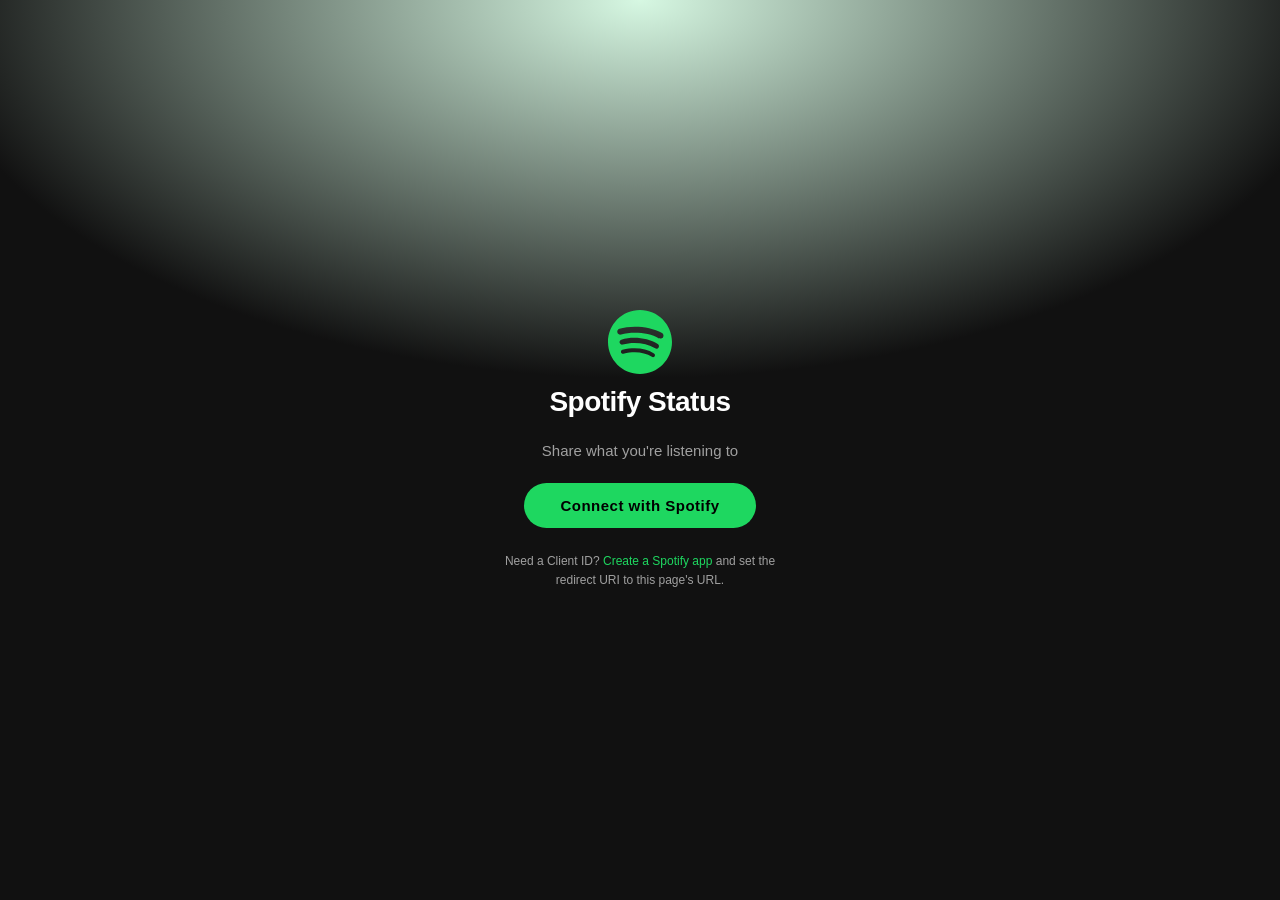
==== index.html @ 7e16a0a0 "Add files via upload" ====
<!DOCTYPE html>
<html lang="en">
<head>
  <meta charset="UTF-8" />
  <meta name="viewport" content="width=device-width, initial-scale=1.0" />
  <title>Spotify Status</title>
  <link rel="stylesheet" href="style.css" />
</head>
<body>
  <div id="app">
    <div id="auth-screen" class="screen">
      <div class="logo">
        <svg xmlns="http://www.w3.org/2000/svg" viewBox="0 0 168 168" width="64" height="64">
          <path fill="#1ED760" d="M84 0C37.6 0 0 37.6 0 84s37.6 84 84 84 84-37.6 84-84S130.4 0 84 0zm38.6 121.2c-1.5 2.5-4.8 3.3-7.3 1.8-20-12.2-45.1-15-74.8-8.2-2.9.7-5.7-1.1-6.4-3.9-.7-2.9 1.1-5.7 3.9-6.4 32.4-7.4 60.2-4.2 82.7 9.5 2.5 1.5 3.3 4.7 1.9 7.2zm10.3-22.9c-1.9 3.1-6 4.1-9.1 2.2-22.9-14.1-57.8-18.1-84.9-9.9-3.5 1.1-7.2-.9-8.3-4.4-1.1-3.5.9-7.2 4.4-8.3 30.9-9.4 69.4-4.8 95.7 11.3 3.1 1.9 4.1 6 2.2 9.1zm.9-23.8c-27.5-16.3-72.9-17.8-99.2-9.9-4.2 1.3-8.7-1.1-10-5.3-1.3-4.2 1.1-8.7 5.3-10 30.1-9.1 80.2-7.4 111.9 11.4 3.8 2.3 5.1 7.2 2.8 11-.7 1.2-2.4 3.2-5.3 3.2-1.8 0-3.7-.5-5.5-1.4z"/>
        </svg>
        <h1>Spotify Status</h1>
      </div>
      <p class="subtitle">Share what you're listening to</p>
      <button id="connect-btn" onclick="startAuth()">Connect with Spotify</button>
      <p class="setup-hint">
        Need a Client ID? <a href="https://developer.spotify.com/dashboard" target="_blank">Create a Spotify app</a>
        and set the redirect URI to this page's URL.
      </p>
    </div>

    <div id="player-screen" class="screen hidden">
      <div class="now-playing-label">Now Playing</div>
      <div id="track-card" class="track-card">
        <div id="not-playing" class="not-playing hidden">
          <div class="not-playing-icon">
            <svg xmlns="http://www.w3.org/2000/svg" width="48" height="48" viewBox="0 0 24 24" fill="none" stroke="currentColor" stroke-width="1.5">
              <path d="M9 18V5l12-2v13"/>
              <circle cx="6" cy="18" r="3"/>
              <circle cx="18" cy="16" r="3"/>
            </svg>
          </div>
          <p>Nothing playing right now</p>
        </div>
        <div id="playing" class="hidden">
          <div class="album-art-wrapper">
            <img id="album-art" src="" alt="Album Art" />
            <div id="playing-indicator" class="playing-indicator">
              <span></span><span></span><span></span>
            </div>
          </div>
          <div class="track-info">
            <div id="track-name" class="track-name"></div>
            <div id="artist-name" class="artist-name"></div>
            <div id="album-name" class="album-name"></div>
            <div class="progress-container">
              <span id="progress-time" class="time">0:00</span>
              <div class="progress-bar-bg">
                <div id="progress-bar" class="progress-bar"></div>
              </div>
              <span id="duration-time" class="time">0:00</span>
            </div>
          </div>
        </div>
      </div>
      <button id="disconnect-btn" onclick="disconnect()">Disconnect</button>
    </div>

    <div id="error-screen" class="screen hidden">
      <p id="error-message" class="error-message"></p>
      <button onclick="showAuthScreen()">Try Again</button>
    </div>
  </div>

  <script src="config.js"></script>
  <script src="app.js"></script>
</body>
</html>
---- style.css ----
:root {
  --accent: 30, 215, 96;
  --bg: #111;
  --surface: #1a1a1a;
  --surface2: #242424;
  --text: #fff;
  --text-muted: #a0a0a0;
  --radius: 16px;
}

* {
  box-sizing: border-box;
  margin: 0;
  padding: 0;
}

body {
  background: var(--bg);
  color: var(--text);
  font-family: -apple-system, BlinkMacSystemFont, "Segoe UI", sans-serif;
  min-height: 100dvh;
  display: flex;
  align-items: center;
  justify-content: center;
  transition: background 1s ease;
  background: radial-gradient(
    ellipse 80% 60% at 50% 0%,
    rgba(var(--accent), 0.18) 0%,
    #111 70%
  );
}

/* ── Screens ── */
#app {
  width: 100%;
  max-width: 440px;
  padding: 24px;
}

.screen {
  display: flex;
  flex-direction: column;
  align-items: center;
  gap: 24px;
  text-align: center;
}

.hidden { display: none !important; }

/* ── Auth screen ── */
.logo {
  display: flex;
  flex-direction: column;
  align-items: center;
  gap: 12px;
}

.logo h1 {
  font-size: 28px;
  font-weight: 700;
  letter-spacing: -0.5px;
}

.subtitle {
  color: var(--text-muted);
  font-size: 15px;
}

.setup-hint {
  font-size: 12px;
  color: var(--text-muted);
  max-width: 300px;
  line-height: 1.6;
}

.setup-hint a {
  color: rgba(var(--accent), 1);
  text-decoration: none;
}

/* ── Buttons ── */
button {
  background: rgb(var(--accent));
  color: #000;
  border: none;
  border-radius: 500px;
  padding: 14px 36px;
  font-size: 15px;
  font-weight: 700;
  cursor: pointer;
  letter-spacing: 0.5px;
  transition: transform 80ms, filter 120ms;
}

button:hover { filter: brightness(1.08); }
button:active { transform: scale(0.97); }

#disconnect-btn {
  background: transparent;
  color: var(--text-muted);
  border: 1px solid #333;
  padding: 8px 20px;
  font-size: 13px;
  font-weight: 500;
}

#disconnect-btn:hover {
  color: var(--text);
  border-color: #555;
  filter: none;
}

/* ── Player screen ── */
.now-playing-label {
  font-size: 11px;
  font-weight: 700;
  letter-spacing: 2px;
  text-transform: uppercase;
  color: rgb(var(--accent));
}

.track-card {
  background: var(--surface);
  border-radius: var(--radius);
  padding: 28px;
  width: 100%;
  min-height: 180px;
  display: flex;
  align-items: center;
  justify-content: center;
  box-shadow: 0 8px 40px rgba(0, 0, 0, 0.5);
}

/* ── Not playing ── */
.not-playing {
  display: flex;
  flex-direction: column;
  align-items: center;
  gap: 12px;
  color: var(--text-muted);
  font-size: 14px;
}

.not-playing-icon {
  opacity: 0.4;
}

/* ── Playing ── */
#playing {
  display: flex;
  flex-direction: column;
  align-items: center;
  gap: 20px;
  width: 100%;
}

.album-art-wrapper {
  position: relative;
  width: 180px;
  height: 180px;
  flex-shrink: 0;
}

#album-art {
  width: 100%;
  height: 100%;
  object-fit: cover;
  border-radius: 8px;
  box-shadow: 0 8px 30px rgba(0, 0, 0, 0.5);
}

/* ── Playing bars indicator ── */
.playing-indicator {
  position: absolute;
  bottom: 8px;
  right: 8px;
  display: flex;
  align-items: flex-end;
  gap: 2px;
  background: rgba(0, 0, 0, 0.6);
  padding: 4px 6px;
  border-radius: 6px;
  height: 22px;
}

.playing-indicator span {
  display: block;
  width: 3px;
  background: rgb(var(--accent));
  border-radius: 2px;
  animation: bar 1.1s ease-in-out infinite;
}

.playing-indicator span:nth-child(2) { animation-delay: 0.22s; }
.playing-indicator span:nth-child(3) { animation-delay: 0.44s; }

@keyframes bar {
  0%, 100% { height: 4px; }
  50% { height: 14px; }
}

/* ── Track info ── */
.track-info {
  width: 100%;
  display: flex;
  flex-direction: column;
  gap: 4px;
}

.track-name {
  font-size: 17px;
  font-weight: 700;
  white-space: nowrap;
  overflow: hidden;
  text-overflow: ellipsis;
}

.artist-name {
  font-size: 14px;
  color: var(--text-muted);
  white-space: nowrap;
  overflow: hidden;
  text-overflow: ellipsis;
}

.album-name {
  font-size: 12px;
  color: #666;
  white-space: nowrap;
  overflow: hidden;
  text-overflow: ellipsis;
}

/* ── Progress ── */
.progress-container {
  display: flex;
  align-items: center;
  gap: 8px;
  margin-top: 12px;
}

.time {
  font-size: 11px;
  color: var(--text-muted);
  min-width: 32px;
  font-variant-numeric: tabular-nums;
}

.time:last-child { text-align: right; }

.progress-bar-bg {
  flex: 1;
  height: 4px;
  background: var(--surface2);
  border-radius: 2px;
  overflow: hidden;
}

.progress-bar {
  height: 100%;
  background: rgb(var(--accent));
  border-radius: 2px;
  transition: width 1s linear;
  width: 0%;
}

/* ── Error ── */
.error-message {
  color: #ff6b6b;
  font-size: 14px;
  max-width: 300px;
  line-height: 1.6;
}

/* ── Responsive ── */
@media (min-width: 480px) {
  #playing {
    flex-direction: row;
    gap: 24px;
    align-items: flex-start;
  }

  .album-art-wrapper {
    width: 140px;
    height: 140px;
  }

  .track-info {
    padding-top: 4px;
    text-align: left;
  }
}
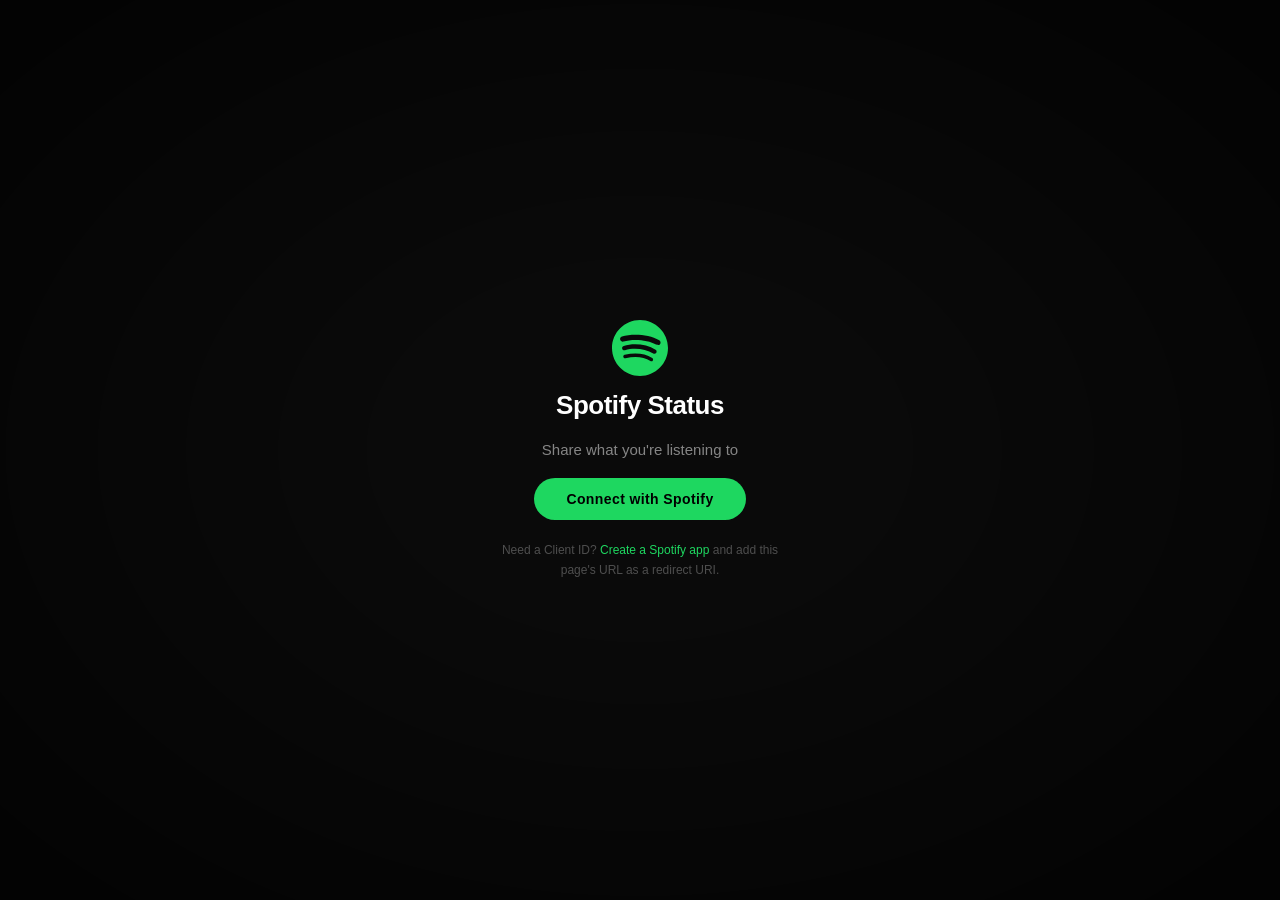
==== commit a99c3303: "new design" ====
--- a/index.html
+++ b/index.html
@@ -7,63 +7,93 @@
   <link rel="stylesheet" href="style.css" />
 </head>
 <body>
+
+  <!-- Blurred album art background -->
+  <div id="bg-a" class="bg-layer"></div>
+  <div id="bg-b" class="bg-layer"></div>
+  <div class="bg-vignette"></div>
+
+  <!-- Live lyrics background -->
+  <div id="lyrics-bg" class="lyrics-bg">
+    <div id="lyrics-lines"></div>
+  </div>
+
   <div id="app">
+
+    <!-- Auth -->
     <div id="auth-screen" class="screen">
       <div class="logo">
-        <svg xmlns="http://www.w3.org/2000/svg" viewBox="0 0 168 168" width="64" height="64">
+        <svg xmlns="http://www.w3.org/2000/svg" viewBox="0 0 168 168" width="56" height="56">
           <path fill="#1ED760" d="M84 0C37.6 0 0 37.6 0 84s37.6 84 84 84 84-37.6 84-84S130.4 0 84 0zm38.6 121.2c-1.5 2.5-4.8 3.3-7.3 1.8-20-12.2-45.1-15-74.8-8.2-2.9.7-5.7-1.1-6.4-3.9-.7-2.9 1.1-5.7 3.9-6.4 32.4-7.4 60.2-4.2 82.7 9.5 2.5 1.5 3.3 4.7 1.9 7.2zm10.3-22.9c-1.9 3.1-6 4.1-9.1 2.2-22.9-14.1-57.8-18.1-84.9-9.9-3.5 1.1-7.2-.9-8.3-4.4-1.1-3.5.9-7.2 4.4-8.3 30.9-9.4 69.4-4.8 95.7 11.3 3.1 1.9 4.1 6 2.2 9.1zm.9-23.8c-27.5-16.3-72.9-17.8-99.2-9.9-4.2 1.3-8.7-1.1-10-5.3-1.3-4.2 1.1-8.7 5.3-10 30.1-9.1 80.2-7.4 111.9 11.4 3.8 2.3 5.1 7.2 2.8 11-.7 1.2-2.4 3.2-5.3 3.2-1.8 0-3.7-.5-5.5-1.4z"/>
         </svg>
         <h1>Spotify Status</h1>
       </div>
       <p class="subtitle">Share what you're listening to</p>
-      <button id="connect-btn" onclick="startAuth()">Connect with Spotify</button>
+      <button onclick="startAuth()">Connect with Spotify</button>
       <p class="setup-hint">
-        Need a Client ID? <a href="https://developer.spotify.com/dashboard" target="_blank">Create a Spotify app</a>
-        and set the redirect URI to this page's URL.
+        Need a Client ID? <a href="https://developer.spotify.com/dashboard" target="_blank" rel="noopener">Create a Spotify app</a>
+        and add this page's URL as a redirect URI.
       </p>
     </div>
 
+    <!-- Player -->
     <div id="player-screen" class="screen hidden">
-      <div class="now-playing-label">Now Playing</div>
-      <div id="track-card" class="track-card">
+
+      <div class="player-card">
+
         <div id="not-playing" class="not-playing hidden">
-          <div class="not-playing-icon">
-            <svg xmlns="http://www.w3.org/2000/svg" width="48" height="48" viewBox="0 0 24 24" fill="none" stroke="currentColor" stroke-width="1.5">
-              <path d="M9 18V5l12-2v13"/>
-              <circle cx="6" cy="18" r="3"/>
-              <circle cx="18" cy="16" r="3"/>
-            </svg>
-          </div>
+          <svg xmlns="http://www.w3.org/2000/svg" width="40" height="40" viewBox="0 0 24 24" fill="none" stroke="currentColor" stroke-width="1.5">
+            <path d="M9 18V5l12-2v13"/>
+            <circle cx="6" cy="18" r="3"/>
+            <circle cx="18" cy="16" r="3"/>
+          </svg>
           <p>Nothing playing right now</p>
         </div>
+
         <div id="playing" class="hidden">
-          <div class="album-art-wrapper">
-            <img id="album-art" src="" alt="Album Art" />
-            <div id="playing-indicator" class="playing-indicator">
-              <span></span><span></span><span></span>
+
+          <a id="spotify-link" class="disc-link" href="#" target="_blank" rel="noopener" aria-label="Open in Spotify">
+            <div id="disc" class="disc">
+              <img id="album-art" src="" alt="Album art" />
+              <div class="disc-hole"></div>
+            </div>
+          </a>
+
+          <div class="track-info">
+            <div class="now-playing-pill">
+              <span id="bars" class="bars hidden"><i></i><i></i><i></i><i></i></span>
+              Now Playing
+            </div>
+
+            <div class="marquee-wrap" id="track-wrap">
+              <div id="track-name" class="track-name"></div>
+            </div>
+            <div class="marquee-wrap" id="artist-wrap">
+              <div id="artist-name" class="artist-name"></div>
+            </div>
+            <div id="album-name" class="album-name"></div>
+
+            <div class="progress-row">
+              <span id="progress-time" class="time">0:00</span>
+              <div class="progress-bg">
+                <div id="progress-fill" class="progress-fill"></div>
+              </div>
+              <span id="duration-time" class="time right">0:00</span>
             </div>
           </div>
-          <div class="track-info">
-            <div id="track-name" class="track-name"></div>
-            <div id="artist-name" class="artist-name"></div>
-            <div id="album-name" class="album-name"></div>
-            <div class="progress-container">
-              <span id="progress-time" class="time">0:00</span>
-              <div class="progress-bar-bg">
-                <div id="progress-bar" class="progress-bar"></div>
-              </div>
-              <span id="duration-time" class="time">0:00</span>
-            </div>
-          </div>
+
         </div>
       </div>
+
       <button id="disconnect-btn" onclick="disconnect()">Disconnect</button>
     </div>
 
+    <!-- Error -->
     <div id="error-screen" class="screen hidden">
-      <p id="error-message" class="error-message"></p>
+      <p id="error-message" class="error-msg"></p>
       <button onclick="showAuthScreen()">Try Again</button>
     </div>
+
   </div>
 
   <script src="config.js"></script>
--- a/style.css
+++ b/style.css
@@ -1,292 +1,416 @@
+/* ── Reset & tokens ─────────────────────────────────────────── */
+*, *::before, *::after { box-sizing: border-box; margin: 0; padding: 0; }
+
 :root {
-  --accent: 30, 215, 96;
-  --bg: #111;
-  --surface: #1a1a1a;
-  --surface2: #242424;
+  --green: 30, 215, 96;
+  --radius: 24px;
+  --card-bg: rgba(15, 15, 15, 0.55);
+  --card-border: rgba(255, 255, 255, 0.08);
   --text: #fff;
-  --text-muted: #a0a0a0;
-  --radius: 16px;
-}
-
-* {
-  box-sizing: border-box;
-  margin: 0;
-  padding: 0;
-}
-
+  --muted: rgba(255,255,255,0.5);
+  --dim: rgba(255,255,255,0.28);
+}
+
+/* ── Background ─────────────────────────────────────────────── */
 body {
-  background: var(--bg);
+  min-height: 100dvh;
+  background: #0a0a0a;
   color: var(--text);
   font-family: -apple-system, BlinkMacSystemFont, "Segoe UI", sans-serif;
-  min-height: 100dvh;
   display: flex;
   align-items: center;
   justify-content: center;
-  transition: background 1s ease;
-  background: radial-gradient(
-    ellipse 80% 60% at 50% 0%,
-    rgba(var(--accent), 0.18) 0%,
-    #111 70%
-  );
-}
-
-/* ── Screens ── */
+  overflow: hidden;
+}
+
+.bg-layer {
+  position: fixed;
+  inset: -60px;
+  background-size: cover;
+  background-position: center;
+  filter: blur(80px) brightness(0.35) saturate(2);
+  transition: opacity 1.2s ease;
+  z-index: 0;
+}
+
+#bg-b { opacity: 0; }
+
+.bg-vignette {
+  position: fixed;
+  inset: 0;
+  background: radial-gradient(ellipse at 50% 50%, transparent 30%, rgba(0,0,0,0.7) 100%);
+  z-index: 1;
+}
+
+/* ── Lyrics background ───────────────────────────────────────── */
+.lyrics-bg {
+  position: fixed;
+  inset: 0;
+  z-index: 2;
+  display: flex;
+  align-items: center;
+  justify-content: center;
+  pointer-events: none;
+  overflow: hidden;
+}
+
+#lyrics-lines {
+  width: 100%;
+  max-width: 700px;
+  padding: 0 32px;
+  display: flex;
+  flex-direction: column;
+  align-items: center;
+  gap: 18px;
+  text-align: center;
+}
+
+.lyric-line {
+  font-size: clamp(16px, 3.5vw, 26px);
+  font-weight: 700;
+  line-height: 1.3;
+  letter-spacing: -0.3px;
+  color: #fff;
+  opacity: 0.08;
+  transition: opacity 0.6s ease, transform 0.6s ease, font-size 0.3s ease;
+  will-change: opacity, transform;
+  white-space: normal;
+  word-break: break-word;
+}
+
+.lyric-line.prev-2  { opacity: 0.07; transform: translateY(-4px) scale(0.95); }
+.lyric-line.prev-1  { opacity: 0.15; transform: translateY(-2px) scale(0.97); }
+.lyric-line.current { opacity: 0.55; transform: scale(1.04); font-size: clamp(18px, 4vw, 30px); }
+.lyric-line.next-1  { opacity: 0.15; transform: translateY(2px)  scale(0.97); }
+.lyric-line.next-2  { opacity: 0.07; transform: translateY(4px)  scale(0.95); }
+
+/* ── App shell ───────────────────────────────────────────────── */
 #app {
-  width: 100%;
-  max-width: 440px;
-  padding: 24px;
+  position: relative;
+  z-index: 3;
+  width: 100%;
+  max-width: 420px;
+  padding: 20px;
 }
 
 .screen {
   display: flex;
   flex-direction: column;
   align-items: center;
-  gap: 24px;
+  gap: 20px;
   text-align: center;
 }
 
 .hidden { display: none !important; }
 
-/* ── Auth screen ── */
+/* ── Auth screen ─────────────────────────────────────────────── */
 .logo {
   display: flex;
   flex-direction: column;
   align-items: center;
-  gap: 12px;
+  gap: 14px;
 }
 
 .logo h1 {
-  font-size: 28px;
+  font-size: 26px;
   font-weight: 700;
   letter-spacing: -0.5px;
 }
 
 .subtitle {
-  color: var(--text-muted);
+  color: var(--muted);
   font-size: 15px;
 }
 
 .setup-hint {
   font-size: 12px;
-  color: var(--text-muted);
-  max-width: 300px;
-  line-height: 1.6;
+  color: var(--dim);
+  max-width: 280px;
+  line-height: 1.7;
 }
 
 .setup-hint a {
-  color: rgba(var(--accent), 1);
+  color: rgb(var(--green));
   text-decoration: none;
 }
 
-/* ── Buttons ── */
+/* ── Buttons ─────────────────────────────────────────────────── */
 button {
-  background: rgb(var(--accent));
+  background: rgb(var(--green));
   color: #000;
   border: none;
   border-radius: 500px;
-  padding: 14px 36px;
-  font-size: 15px;
+  padding: 13px 32px;
+  font-size: 14px;
   font-weight: 700;
   cursor: pointer;
-  letter-spacing: 0.5px;
-  transition: transform 80ms, filter 120ms;
-}
-
-button:hover { filter: brightness(1.08); }
-button:active { transform: scale(0.97); }
+  letter-spacing: 0.4px;
+  transition: transform 80ms ease, filter 100ms ease;
+}
+
+button:hover  { filter: brightness(1.1); }
+button:active { transform: scale(0.96); }
 
 #disconnect-btn {
   background: transparent;
-  color: var(--text-muted);
-  border: 1px solid #333;
-  padding: 8px 20px;
-  font-size: 13px;
+  color: var(--muted);
+  border: 1px solid rgba(255,255,255,0.15);
+  padding: 8px 22px;
+  font-size: 12px;
   font-weight: 500;
 }
 
-#disconnect-btn:hover {
-  color: var(--text);
-  border-color: #555;
-  filter: none;
-}
-
-/* ── Player screen ── */
-.now-playing-label {
-  font-size: 11px;
-  font-weight: 700;
-  letter-spacing: 2px;
-  text-transform: uppercase;
-  color: rgb(var(--accent));
-}
-
-.track-card {
-  background: var(--surface);
+#disconnect-btn:hover { color: var(--text); border-color: rgba(255,255,255,0.3); filter: none; }
+
+/* ── Player card ─────────────────────────────────────────────── */
+.player-card {
+  width: 100%;
+  background: var(--card-bg);
+  border: 1px solid var(--card-border);
   border-radius: var(--radius);
   padding: 28px;
-  width: 100%;
-  min-height: 180px;
+  backdrop-filter: blur(30px) saturate(1.4);
+  -webkit-backdrop-filter: blur(30px) saturate(1.4);
+  box-shadow: 0 20px 60px rgba(0,0,0,0.5), inset 0 1px 0 rgba(255,255,255,0.06);
+  min-height: 160px;
   display: flex;
   align-items: center;
   justify-content: center;
-  box-shadow: 0 8px 40px rgba(0, 0, 0, 0.5);
-}
-
-/* ── Not playing ── */
+}
+
+/* ── Not playing ─────────────────────────────────────────────── */
 .not-playing {
   display: flex;
   flex-direction: column;
   align-items: center;
   gap: 12px;
-  color: var(--text-muted);
+  color: var(--dim);
   font-size: 14px;
 }
 
-.not-playing-icon {
-  opacity: 0.4;
-}
-
-/* ── Playing ── */
+/* ── Playing layout ──────────────────────────────────────────── */
 #playing {
   display: flex;
   flex-direction: column;
   align-items: center;
-  gap: 20px;
-  width: 100%;
-}
-
-.album-art-wrapper {
+  gap: 22px;
+  width: 100%;
+}
+
+/* ── Disc ────────────────────────────────────────────────────── */
+.disc-link { display: block; text-decoration: none; }
+
+.disc {
   position: relative;
-  width: 180px;
-  height: 180px;
-  flex-shrink: 0;
+  width: 160px;
+  height: 160px;
+  border-radius: 50%;
+  overflow: hidden;
+  box-shadow:
+    0 0 0 6px rgba(255,255,255,0.06),
+    0 0 0 12px rgba(255,255,255,0.03),
+    0 16px 40px rgba(0,0,0,0.6);
+  animation: none;
+  transition: box-shadow 0.4s ease;
+}
+
+.disc.spinning {
+  animation: spin 8s linear infinite;
+}
+
+.disc.paused {
+  animation: spin 8s linear infinite;
+  animation-play-state: paused;
+}
+
+@keyframes spin {
+  to { transform: rotate(360deg); }
 }
 
 #album-art {
   width: 100%;
   height: 100%;
   object-fit: cover;
-  border-radius: 8px;
-  box-shadow: 0 8px 30px rgba(0, 0, 0, 0.5);
-}
-
-/* ── Playing bars indicator ── */
-.playing-indicator {
+  border-radius: 50%;
+  display: block;
+}
+
+.disc-hole {
   position: absolute;
-  bottom: 8px;
-  right: 8px;
-  display: flex;
+  top: 50%;
+  left: 50%;
+  translate: -50% -50%;
+  width: 20px;
+  height: 20px;
+  border-radius: 50%;
+  background: #111;
+  box-shadow: 0 0 0 3px rgba(255,255,255,0.08);
+  pointer-events: none;
+}
+
+.disc-link:hover .disc {
+  box-shadow:
+    0 0 0 6px rgba(var(--green), 0.2),
+    0 0 0 12px rgba(var(--green), 0.06),
+    0 16px 40px rgba(0,0,0,0.6);
+}
+
+/* ── Track info ──────────────────────────────────────────────── */
+.track-info {
+  width: 100%;
+  display: flex;
+  flex-direction: column;
+  gap: 4px;
+  text-align: center;
+}
+
+/* Now playing pill */
+.now-playing-pill {
+  display: inline-flex;
+  align-items: center;
+  gap: 6px;
+  font-size: 10px;
+  font-weight: 700;
+  letter-spacing: 1.8px;
+  text-transform: uppercase;
+  color: rgb(var(--green));
+  margin-bottom: 6px;
+  align-self: center;
+}
+
+/* Animated bars */
+.bars {
+  display: inline-flex;
   align-items: flex-end;
   gap: 2px;
-  background: rgba(0, 0, 0, 0.6);
-  padding: 4px 6px;
-  border-radius: 6px;
-  height: 22px;
-}
-
-.playing-indicator span {
+  height: 10px;
+}
+
+.bars i {
   display: block;
-  width: 3px;
-  background: rgb(var(--accent));
-  border-radius: 2px;
-  animation: bar 1.1s ease-in-out infinite;
-}
-
-.playing-indicator span:nth-child(2) { animation-delay: 0.22s; }
-.playing-indicator span:nth-child(3) { animation-delay: 0.44s; }
+  width: 2px;
+  background: rgb(var(--green));
+  border-radius: 1px;
+  animation: bar 1s ease-in-out infinite;
+}
+
+.bars i:nth-child(2) { animation-delay: .2s; }
+.bars i:nth-child(3) { animation-delay: .4s; }
+.bars i:nth-child(4) { animation-delay: .6s; }
 
 @keyframes bar {
-  0%, 100% { height: 4px; }
-  50% { height: 14px; }
-}
-
-/* ── Track info ── */
-.track-info {
-  width: 100%;
-  display: flex;
-  flex-direction: column;
-  gap: 4px;
+  0%, 100% { height: 3px; }
+  50%       { height: 10px; }
+}
+
+/* Marquee for long text */
+.marquee-wrap {
+  overflow: hidden;
+  position: relative;
+  width: 100%;
+}
+
+/* mask fade at edges when scrolling */
+.marquee-wrap.scrolling {
+  -webkit-mask-image: linear-gradient(to right, transparent 0%, black 8%, black 92%, transparent 100%);
+  mask-image: linear-gradient(to right, transparent 0%, black 8%, black 92%, transparent 100%);
+}
+
+.marquee-wrap.scrolling > div {
+  display: inline-block;
+  white-space: nowrap;
+  animation: marquee 12s linear infinite;
+  padding-right: 60px;
+}
+
+@keyframes marquee {
+  0%   { transform: translateX(0); }
+  100% { transform: translateX(-50%); }
 }
 
 .track-name {
-  font-size: 17px;
+  font-size: 18px;
   font-weight: 700;
   white-space: nowrap;
   overflow: hidden;
   text-overflow: ellipsis;
+  line-height: 1.3;
 }
 
 .artist-name {
   font-size: 14px;
-  color: var(--text-muted);
+  color: var(--muted);
   white-space: nowrap;
   overflow: hidden;
   text-overflow: ellipsis;
 }
 
 .album-name {
-  font-size: 12px;
-  color: #666;
+  font-size: 11px;
+  color: var(--dim);
   white-space: nowrap;
   overflow: hidden;
   text-overflow: ellipsis;
-}
-
-/* ── Progress ── */
-.progress-container {
+  margin-top: 2px;
+}
+
+/* ── Progress ─────────────────────────────────────────────────── */
+.progress-row {
   display: flex;
   align-items: center;
   gap: 8px;
-  margin-top: 12px;
+  margin-top: 14px;
 }
 
 .time {
-  font-size: 11px;
-  color: var(--text-muted);
-  min-width: 32px;
+  font-size: 10px;
+  color: var(--dim);
+  min-width: 30px;
   font-variant-numeric: tabular-nums;
 }
 
-.time:last-child { text-align: right; }
-
-.progress-bar-bg {
+.time.right { text-align: right; }
+
+.progress-bg {
   flex: 1;
-  height: 4px;
-  background: var(--surface2);
+  height: 3px;
+  background: rgba(255,255,255,0.1);
   border-radius: 2px;
   overflow: hidden;
 }
 
-.progress-bar {
+.progress-fill {
   height: 100%;
-  background: rgb(var(--accent));
+  width: 0%;
+  background: rgb(var(--green));
   border-radius: 2px;
   transition: width 1s linear;
-  width: 0%;
-}
-
-/* ── Error ── */
-.error-message {
+}
+
+/* ── Error ────────────────────────────────────────────────────── */
+.error-msg {
   color: #ff6b6b;
   font-size: 14px;
-  max-width: 300px;
+  max-width: 280px;
   line-height: 1.6;
 }
 
-/* ── Responsive ── */
-@media (min-width: 480px) {
+/* ── Responsive (wider screens) ──────────────────────────────── */
+@media (min-width: 500px) {
   #playing {
     flex-direction: row;
+    align-items: center;
     gap: 24px;
-    align-items: flex-start;
   }
 
-  .album-art-wrapper {
-    width: 140px;
-    height: 140px;
-  }
-
-  .track-info {
-    padding-top: 4px;
-    text-align: left;
-  }
-}
+  .disc { width: 140px; height: 140px; flex-shrink: 0; }
+
+  .track-info { text-align: left; }
+
+  .now-playing-pill { align-self: flex-start; }
+
+  .marquee-wrap > div,
+  .track-name,
+  .artist-name,
+  .album-name { text-align: left; }
+}
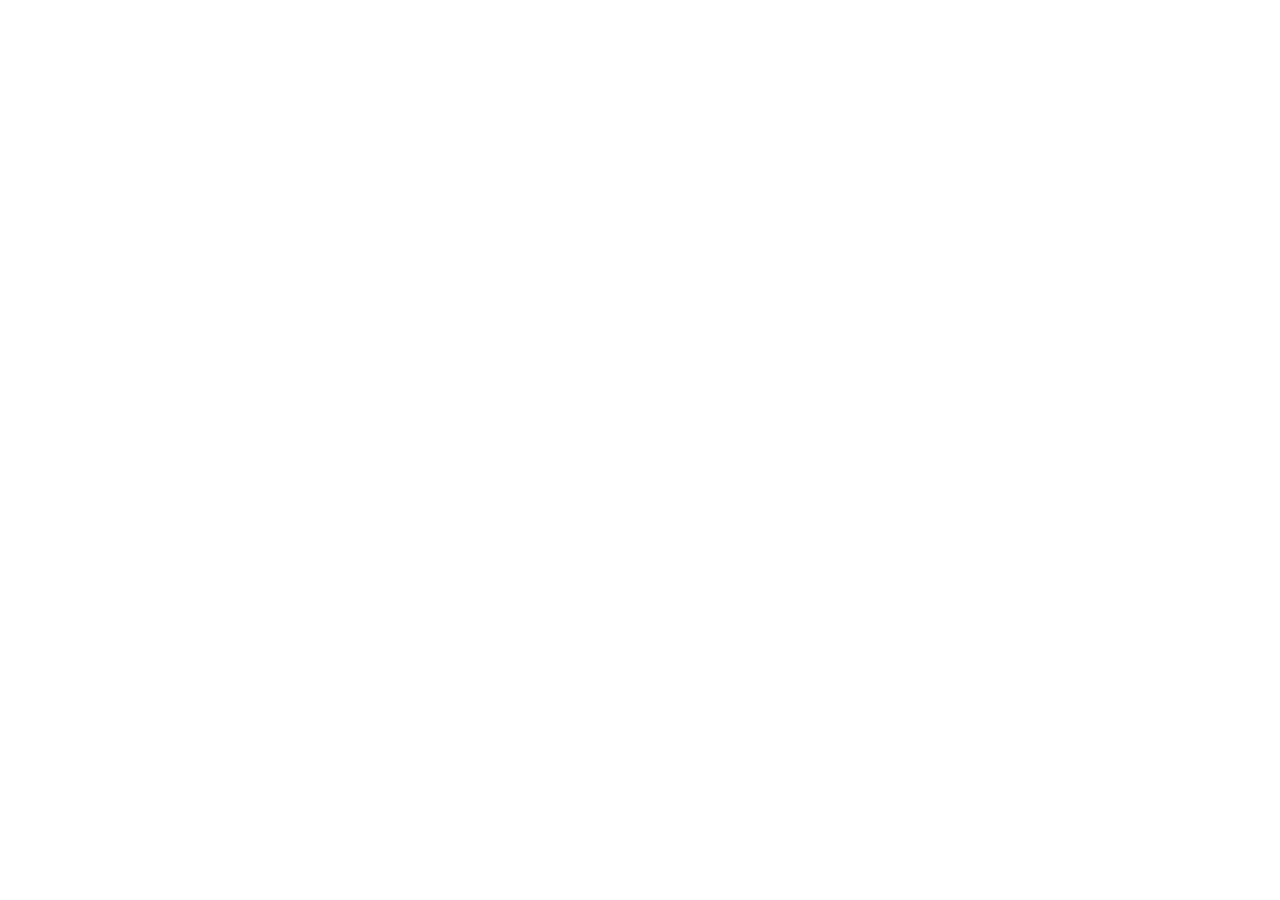
==== commit 410b7ce7: "Add files via upload De volgende wijzigingen zijn doorgevoerd:  - **Auto-connect:** De connect-kno" ====
--- a/index.html
+++ b/index.html
@@ -8,90 +8,70 @@
 </head>
 <body>
 
-  <!-- Blurred album art background -->
   <div id="bg-a" class="bg-layer"></div>
   <div id="bg-b" class="bg-layer"></div>
   <div class="bg-vignette"></div>
 
-  <!-- Live lyrics background -->
-  <div id="lyrics-bg" class="lyrics-bg">
-    <div id="lyrics-lines"></div>
+  <!-- Lyrics overlay — fixed, top-right, blurred, not clickable -->
+  <div id="lyrics-overlay" class="lyrics-overlay">
+    <div id="lyrics-scroll"></div>
   </div>
 
   <div id="app">
 
-    <!-- Auth -->
-    <div id="auth-screen" class="screen">
-      <div class="logo">
-        <svg xmlns="http://www.w3.org/2000/svg" viewBox="0 0 168 168" width="56" height="56">
-          <path fill="#1ED760" d="M84 0C37.6 0 0 37.6 0 84s37.6 84 84 84 84-37.6 84-84S130.4 0 84 0zm38.6 121.2c-1.5 2.5-4.8 3.3-7.3 1.8-20-12.2-45.1-15-74.8-8.2-2.9.7-5.7-1.1-6.4-3.9-.7-2.9 1.1-5.7 3.9-6.4 32.4-7.4 60.2-4.2 82.7 9.5 2.5 1.5 3.3 4.7 1.9 7.2zm10.3-22.9c-1.9 3.1-6 4.1-9.1 2.2-22.9-14.1-57.8-18.1-84.9-9.9-3.5 1.1-7.2-.9-8.3-4.4-1.1-3.5.9-7.2 4.4-8.3 30.9-9.4 69.4-4.8 95.7 11.3 3.1 1.9 4.1 6 2.2 9.1zm.9-23.8c-27.5-16.3-72.9-17.8-99.2-9.9-4.2 1.3-8.7-1.1-10-5.3-1.3-4.2 1.1-8.7 5.3-10 30.1-9.1 80.2-7.4 111.9 11.4 3.8 2.3 5.1 7.2 2.8 11-.7 1.2-2.4 3.2-5.3 3.2-1.8 0-3.7-.5-5.5-1.4z"/>
-        </svg>
-        <h1>Spotify Status</h1>
-      </div>
-      <p class="subtitle">Share what you're listening to</p>
-      <button onclick="startAuth()">Connect with Spotify</button>
-      <p class="setup-hint">
-        Need a Client ID? <a href="https://developer.spotify.com/dashboard" target="_blank" rel="noopener">Create a Spotify app</a>
-        and add this page's URL as a redirect URI.
-      </p>
+    <!-- Loading / redirecting to Spotify -->
+    <div id="loading-screen" class="screen">
+      <div class="spinner"></div>
     </div>
 
     <!-- Player -->
     <div id="player-screen" class="screen hidden">
 
-      <div class="player-card">
+      <div id="not-playing" class="not-playing hidden">
+        <svg xmlns="http://www.w3.org/2000/svg" width="40" height="40" viewBox="0 0 24 24" fill="none" stroke="currentColor" stroke-width="1.5">
+          <path d="M9 18V5l12-2v13"/>
+          <circle cx="6" cy="18" r="3"/>
+          <circle cx="18" cy="16" r="3"/>
+        </svg>
+        <p>Nothing playing right now</p>
+      </div>
 
-        <div id="not-playing" class="not-playing hidden">
-          <svg xmlns="http://www.w3.org/2000/svg" width="40" height="40" viewBox="0 0 24 24" fill="none" stroke="currentColor" stroke-width="1.5">
-            <path d="M9 18V5l12-2v13"/>
-            <circle cx="6" cy="18" r="3"/>
-            <circle cx="18" cy="16" r="3"/>
-          </svg>
-          <p>Nothing playing right now</p>
-        </div>
+      <div id="playing" class="player-card hidden">
+        <a id="spotify-link" class="disc-link" href="#" target="_blank" rel="noopener" aria-label="Open in Spotify">
+          <div id="disc" class="disc">
+            <img id="album-art" src="" alt="Album art" />
+            <div class="disc-hole"></div>
+          </div>
+        </a>
 
-        <div id="playing" class="hidden">
-
-          <a id="spotify-link" class="disc-link" href="#" target="_blank" rel="noopener" aria-label="Open in Spotify">
-            <div id="disc" class="disc">
-              <img id="album-art" src="" alt="Album art" />
-              <div class="disc-hole"></div>
+        <div class="track-info">
+          <div class="now-playing-pill">
+            <span id="bars" class="bars hidden"><i></i><i></i><i></i><i></i></span>
+            Now Playing
+          </div>
+          <div class="marquee-wrap" id="track-wrap">
+            <div id="track-name" class="track-name"></div>
+          </div>
+          <div class="marquee-wrap" id="artist-wrap">
+            <div id="artist-name" class="artist-name"></div>
+          </div>
+          <div id="album-name" class="album-name"></div>
+          <div class="progress-row">
+            <span id="progress-time" class="time">0:00</span>
+            <div class="progress-bg">
+              <div id="progress-fill" class="progress-fill"></div>
             </div>
-          </a>
-
-          <div class="track-info">
-            <div class="now-playing-pill">
-              <span id="bars" class="bars hidden"><i></i><i></i><i></i><i></i></span>
-              Now Playing
-            </div>
-
-            <div class="marquee-wrap" id="track-wrap">
-              <div id="track-name" class="track-name"></div>
-            </div>
-            <div class="marquee-wrap" id="artist-wrap">
-              <div id="artist-name" class="artist-name"></div>
-            </div>
-            <div id="album-name" class="album-name"></div>
-
-            <div class="progress-row">
-              <span id="progress-time" class="time">0:00</span>
-              <div class="progress-bg">
-                <div id="progress-fill" class="progress-fill"></div>
-              </div>
-              <span id="duration-time" class="time right">0:00</span>
-            </div>
+            <span id="duration-time" class="time right">0:00</span>
           </div>
-
         </div>
       </div>
 
-      <button id="disconnect-btn" onclick="disconnect()">Disconnect</button>
     </div>
 
     <!-- Error -->
     <div id="error-screen" class="screen hidden">
       <p id="error-message" class="error-msg"></p>
-      <button onclick="showAuthScreen()">Try Again</button>
+      <button onclick="startAuth()">Try Again</button>
     </div>
 
   </div>
--- a/style.css
+++ b/style.css
@@ -3,12 +3,12 @@
 
 :root {
   --green: 30, 215, 96;
-  --radius: 24px;
-  --card-bg: rgba(15, 15, 15, 0.55);
-  --card-border: rgba(255, 255, 255, 0.08);
+  --card-bg: rgba(12, 12, 12, 0.55);
+  --card-border: rgba(255, 255, 255, 0.07);
   --text: #fff;
-  --muted: rgba(255,255,255,0.5);
-  --dim: rgba(255,255,255,0.28);
+  --muted: rgba(255,255,255,0.45);
+  --dim: rgba(255,255,255,0.22);
+  --radius: 20px;
 }
 
 /* ── Background ─────────────────────────────────────────────── */
@@ -25,71 +25,96 @@
 
 .bg-layer {
   position: fixed;
-  inset: -60px;
+  inset: -80px;
   background-size: cover;
   background-position: center;
-  filter: blur(80px) brightness(0.35) saturate(2);
-  transition: opacity 1.2s ease;
+  filter: blur(90px) brightness(0.28) saturate(2.2);
+  transition: opacity 1.4s ease;
   z-index: 0;
 }
-
 #bg-b { opacity: 0; }
 
 .bg-vignette {
   position: fixed;
   inset: 0;
-  background: radial-gradient(ellipse at 50% 50%, transparent 30%, rgba(0,0,0,0.7) 100%);
+  background: radial-gradient(ellipse at 50% 50%, transparent 20%, rgba(0,0,0,0.6) 100%);
   z-index: 1;
 }
 
-/* ── Lyrics background ───────────────────────────────────────── */
-.lyrics-bg {
+/* ── Lyrics overlay — fixed top-right, blurred, no interaction ─ */
+.lyrics-overlay {
   position: fixed;
-  inset: 0;
+  top: 0;
+  right: 0;
+  width: clamp(240px, 36%, 480px);
+  height: 100dvh;
+  overflow: hidden;           /* hides scrollbar; JS still scrolls it */
+  pointer-events: none;       /* completely non-interactive */
   z-index: 2;
-  display: flex;
-  align-items: center;
-  justify-content: center;
-  pointer-events: none;
-  overflow: hidden;
-}
-
-#lyrics-lines {
-  width: 100%;
-  max-width: 700px;
-  padding: 0 32px;
-  display: flex;
-  flex-direction: column;
-  align-items: center;
+  /* fade mask at top and bottom */
+  -webkit-mask-image: linear-gradient(
+    to bottom,
+    transparent 0%,
+    black 18%,
+    black 82%,
+    transparent 100%
+  );
+  mask-image: linear-gradient(
+    to bottom,
+    transparent 0%,
+    black 18%,
+    black 82%,
+    transparent 100%
+  );
+}
+
+#lyrics-scroll {
+  display: flex;
+  flex-direction: column;
   gap: 18px;
-  text-align: center;
+  padding: 50vh 36px 50vh 16px; /* large vertical padding so first/last can centre */
+  text-align: right;
 }
 
 .lyric-line {
-  font-size: clamp(16px, 3.5vw, 26px);
+  font-size: 13px;
   font-weight: 700;
-  line-height: 1.3;
-  letter-spacing: -0.3px;
-  color: #fff;
-  opacity: 0.08;
-  transition: opacity 0.6s ease, transform 0.6s ease, font-size 0.3s ease;
-  will-change: opacity, transform;
-  white-space: normal;
-  word-break: break-word;
-}
-
-.lyric-line.prev-2  { opacity: 0.07; transform: translateY(-4px) scale(0.95); }
-.lyric-line.prev-1  { opacity: 0.15; transform: translateY(-2px) scale(0.97); }
-.lyric-line.current { opacity: 0.55; transform: scale(1.04); font-size: clamp(18px, 4vw, 30px); }
-.lyric-line.next-1  { opacity: 0.15; transform: translateY(2px)  scale(0.97); }
-.lyric-line.next-2  { opacity: 0.07; transform: translateY(4px)  scale(0.95); }
+  color: rgba(255,255,255,0.0);
+  line-height: 1.55;
+  filter: blur(4px);
+  transition: color 0.5s ease, filter 0.5s ease, font-size 0.35s ease;
+  user-select: none;
+}
+
+/* Lines that have passed */
+.lyric-line.past {
+  color: rgba(255,255,255,0.1);
+  filter: blur(3px);
+}
+
+/* Upcoming lines */
+.lyric-line.upcoming {
+  color: rgba(255,255,255,0.08);
+  filter: blur(4px);
+}
+
+/* Current line — most visible, least blurred */
+.lyric-line.active {
+  color: rgba(255,255,255,0.55);
+  filter: blur(0.5px);
+  font-size: 16px;
+}
+
+/* Hide lyrics on very small screens so they don't cover the card */
+@media (max-width: 480px) {
+  .lyrics-overlay { display: none; }
+}
 
 /* ── App shell ───────────────────────────────────────────────── */
 #app {
   position: relative;
   z-index: 3;
   width: 100%;
-  max-width: 420px;
   padding: 20px;
 }
 
@@ -97,42 +122,23 @@
   display: flex;
   flex-direction: column;
   align-items: center;
+  justify-content: center;
+  min-height: 100dvh;
   gap: 20px;
   text-align: center;
 }
 
 .hidden { display: none !important; }
 
-/* ── Auth screen ─────────────────────────────────────────────── */
-.logo {
-  display: flex;
-  flex-direction: column;
-  align-items: center;
-  gap: 14px;
-}
-
-.logo h1 {
-  font-size: 26px;
-  font-weight: 700;
-  letter-spacing: -0.5px;
-}
-
-.subtitle {
-  color: var(--muted);
-  font-size: 15px;
-}
-
-.setup-hint {
-  font-size: 12px;
-  color: var(--dim);
-  max-width: 280px;
-  line-height: 1.7;
-}
-
-.setup-hint a {
-  color: rgb(var(--green));
-  text-decoration: none;
-}
+/* ── Spinner ─────────────────────────────────────────────────── */
+.spinner {
+  width: 36px; height: 36px;
+  border: 3px solid rgba(255,255,255,0.1);
+  border-top-color: rgb(var(--green));
+  border-radius: 50%;
+  animation: spin-a 0.75s linear infinite;
+}
+@keyframes spin-a { to { transform: rotate(360deg); } }
 
 /* ── Buttons ─────────────────────────────────────────────────── */
 button {
@@ -140,277 +146,134 @@
   color: #000;
   border: none;
   border-radius: 500px;
-  padding: 13px 32px;
+  padding: 12px 28px;
   font-size: 14px;
   font-weight: 700;
   cursor: pointer;
-  letter-spacing: 0.4px;
-  transition: transform 80ms ease, filter 100ms ease;
-}
-
+  transition: transform 80ms, filter 100ms;
+}
 button:hover  { filter: brightness(1.1); }
 button:active { transform: scale(0.96); }
 
-#disconnect-btn {
-  background: transparent;
-  color: var(--muted);
-  border: 1px solid rgba(255,255,255,0.15);
-  padding: 8px 22px;
-  font-size: 12px;
-  font-weight: 500;
-}
-
-#disconnect-btn:hover { color: var(--text); border-color: rgba(255,255,255,0.3); filter: none; }
-
-/* ── Player card ─────────────────────────────────────────────── */
-.player-card {
-  width: 100%;
+/* ── Not playing ─────────────────────────────────────────────── */
+.not-playing {
+  display: flex;
+  flex-direction: column;
+  align-items: center;
+  gap: 14px;
+  color: var(--dim);
+  font-size: 14px;
   background: var(--card-bg);
   border: 1px solid var(--card-border);
   border-radius: var(--radius);
+  padding: 48px 60px;
+  backdrop-filter: blur(24px);
+  -webkit-backdrop-filter: blur(24px);
+}
+
+/* ── Player card ─────────────────────────────────────────────── */
+.player-card {
+  background: var(--card-bg);
+  border: 1px solid var(--card-border);
+  border-radius: var(--radius);
+  backdrop-filter: blur(28px) saturate(1.4);
+  -webkit-backdrop-filter: blur(28px) saturate(1.4);
+  box-shadow: 0 20px 60px rgba(0,0,0,0.45), inset 0 1px 0 rgba(255,255,255,0.05);
   padding: 28px;
-  backdrop-filter: blur(30px) saturate(1.4);
-  -webkit-backdrop-filter: blur(30px) saturate(1.4);
-  box-shadow: 0 20px 60px rgba(0,0,0,0.5), inset 0 1px 0 rgba(255,255,255,0.06);
-  min-height: 160px;
-  display: flex;
-  align-items: center;
-  justify-content: center;
-}
-
-/* ── Not playing ─────────────────────────────────────────────── */
-.not-playing {
-  display: flex;
-  flex-direction: column;
-  align-items: center;
-  gap: 12px;
-  color: var(--dim);
-  font-size: 14px;
-}
-
-/* ── Playing layout ──────────────────────────────────────────── */
-#playing {
-  display: flex;
-  flex-direction: column;
-  align-items: center;
-  gap: 22px;
   width: 100%;
+  max-width: 360px;
+  display: flex;
+  flex-direction: column;
+  align-items: center;
+  gap: 20px;
+}
+
+/* On wider screens, shift the card slightly left so lyrics have room */
+@media (min-width: 700px) {
+  .player-card { transform: translateX(-14%); }
 }
 
 /* ── Disc ────────────────────────────────────────────────────── */
-.disc-link { display: block; text-decoration: none; }
+.disc-link { display: block; text-decoration: none; flex-shrink: 0; }
 
 .disc {
   position: relative;
-  width: 160px;
-  height: 160px;
+  width: 170px; height: 170px;
   border-radius: 50%;
   overflow: hidden;
   box-shadow:
-    0 0 0 6px rgba(255,255,255,0.06),
-    0 0 0 12px rgba(255,255,255,0.03),
-    0 16px 40px rgba(0,0,0,0.6);
-  animation: none;
+    0 0 0 6px rgba(255,255,255,0.05),
+    0 0 0 12px rgba(255,255,255,0.025),
+    0 14px 40px rgba(0,0,0,0.55);
   transition: box-shadow 0.4s ease;
 }
-
-.disc.spinning {
-  animation: spin 8s linear infinite;
-}
-
-.disc.paused {
-  animation: spin 8s linear infinite;
-  animation-play-state: paused;
-}
-
-@keyframes spin {
-  to { transform: rotate(360deg); }
-}
-
-#album-art {
-  width: 100%;
-  height: 100%;
-  object-fit: cover;
-  border-radius: 50%;
-  display: block;
-}
+.disc.spinning { animation: vinyl 9s linear infinite; }
+.disc.paused   { animation: vinyl 9s linear infinite; animation-play-state: paused; }
+@keyframes vinyl { to { transform: rotate(360deg); } }
+
+#album-art { width: 100%; height: 100%; object-fit: cover; border-radius: 50%; display: block; }
 
 .disc-hole {
   position: absolute;
-  top: 50%;
-  left: 50%;
+  top: 50%; left: 50%;
   translate: -50% -50%;
-  width: 20px;
-  height: 20px;
+  width: 18px; height: 18px;
   border-radius: 50%;
   background: #111;
-  box-shadow: 0 0 0 3px rgba(255,255,255,0.08);
+  box-shadow: 0 0 0 3px rgba(255,255,255,0.06);
   pointer-events: none;
 }
 
 .disc-link:hover .disc {
   box-shadow:
-    0 0 0 6px rgba(var(--green), 0.2),
-    0 0 0 12px rgba(var(--green), 0.06),
-    0 16px 40px rgba(0,0,0,0.6);
+    0 0 0 6px rgba(var(--green),0.2),
+    0 0 0 12px rgba(var(--green),0.07),
+    0 14px 40px rgba(0,0,0,0.55);
 }
 
 /* ── Track info ──────────────────────────────────────────────── */
-.track-info {
-  width: 100%;
-  display: flex;
-  flex-direction: column;
-  gap: 4px;
-  text-align: center;
-}
-
-/* Now playing pill */
+.track-info { width: 100%; display: flex; flex-direction: column; gap: 4px; text-align: center; }
+
 .now-playing-pill {
-  display: inline-flex;
-  align-items: center;
-  gap: 6px;
-  font-size: 10px;
-  font-weight: 700;
-  letter-spacing: 1.8px;
-  text-transform: uppercase;
+  display: inline-flex; align-items: center; gap: 6px;
+  font-size: 10px; font-weight: 700;
+  letter-spacing: 1.6px; text-transform: uppercase;
   color: rgb(var(--green));
-  margin-bottom: 6px;
-  align-self: center;
-}
-
-/* Animated bars */
-.bars {
-  display: inline-flex;
-  align-items: flex-end;
-  gap: 2px;
-  height: 10px;
-}
-
+  margin-bottom: 4px; align-self: center;
+}
+
+.bars { display: inline-flex; align-items: flex-end; gap: 2px; height: 10px; }
 .bars i {
-  display: block;
-  width: 2px;
-  background: rgb(var(--green));
-  border-radius: 1px;
-  animation: bar 1s ease-in-out infinite;
-}
-
+  display: block; width: 2px;
+  background: rgb(var(--green)); border-radius: 1px;
+  animation: bar-a 1s ease-in-out infinite;
+}
 .bars i:nth-child(2) { animation-delay: .2s; }
 .bars i:nth-child(3) { animation-delay: .4s; }
 .bars i:nth-child(4) { animation-delay: .6s; }
-
-@keyframes bar {
-  0%, 100% { height: 3px; }
-  50%       { height: 10px; }
-}
-
-/* Marquee for long text */
-.marquee-wrap {
-  overflow: hidden;
-  position: relative;
-  width: 100%;
-}
-
-/* mask fade at edges when scrolling */
+@keyframes bar-a { 0%,100% { height: 3px; } 50% { height: 10px; } }
+
+.marquee-wrap { overflow: hidden; width: 100%; }
 .marquee-wrap.scrolling {
-  -webkit-mask-image: linear-gradient(to right, transparent 0%, black 8%, black 92%, transparent 100%);
-  mask-image: linear-gradient(to right, transparent 0%, black 8%, black 92%, transparent 100%);
-}
-
+  -webkit-mask-image: linear-gradient(to right, transparent 0%, black 10%, black 90%, transparent 100%);
+  mask-image: linear-gradient(to right, transparent 0%, black 10%, black 90%, transparent 100%);
+}
 .marquee-wrap.scrolling > div {
-  display: inline-block;
-  white-space: nowrap;
+  display: inline-block; white-space: nowrap;
   animation: marquee 12s linear infinite;
   padding-right: 60px;
 }
-
-@keyframes marquee {
-  0%   { transform: translateX(0); }
-  100% { transform: translateX(-50%); }
-}
-
-.track-name {
-  font-size: 18px;
-  font-weight: 700;
-  white-space: nowrap;
-  overflow: hidden;
-  text-overflow: ellipsis;
-  line-height: 1.3;
-}
-
-.artist-name {
-  font-size: 14px;
-  color: var(--muted);
-  white-space: nowrap;
-  overflow: hidden;
-  text-overflow: ellipsis;
-}
-
-.album-name {
-  font-size: 11px;
-  color: var(--dim);
-  white-space: nowrap;
-  overflow: hidden;
-  text-overflow: ellipsis;
-  margin-top: 2px;
-}
-
-/* ── Progress ─────────────────────────────────────────────────── */
-.progress-row {
-  display: flex;
-  align-items: center;
-  gap: 8px;
-  margin-top: 14px;
-}
-
-.time {
-  font-size: 10px;
-  color: var(--dim);
-  min-width: 30px;
-  font-variant-numeric: tabular-nums;
-}
-
+@keyframes marquee { 0% { transform: translateX(0); } 100% { transform: translateX(-50%); } }
+
+.track-name  { font-size: 17px; font-weight: 700; white-space: nowrap; overflow: hidden; text-overflow: ellipsis; }
+.artist-name { font-size: 13px; color: var(--muted); white-space: nowrap; overflow: hidden; text-overflow: ellipsis; }
+.album-name  { font-size: 11px; color: var(--dim);   white-space: nowrap; overflow: hidden; text-overflow: ellipsis; }
+
+.progress-row { display: flex; align-items: center; gap: 8px; margin-top: 10px; }
+.time { font-size: 10px; color: var(--dim); min-width: 28px; font-variant-numeric: tabular-nums; }
 .time.right { text-align: right; }
-
-.progress-bg {
-  flex: 1;
-  height: 3px;
-  background: rgba(255,255,255,0.1);
-  border-radius: 2px;
-  overflow: hidden;
-}
-
-.progress-fill {
-  height: 100%;
-  width: 0%;
-  background: rgb(var(--green));
-  border-radius: 2px;
-  transition: width 1s linear;
-}
-
-/* ── Error ────────────────────────────────────────────────────── */
-.error-msg {
-  color: #ff6b6b;
-  font-size: 14px;
-  max-width: 280px;
-  line-height: 1.6;
-}
-
-/* ── Responsive (wider screens) ──────────────────────────────── */
-@media (min-width: 500px) {
-  #playing {
-    flex-direction: row;
-    align-items: center;
-    gap: 24px;
-  }
-
-  .disc { width: 140px; height: 140px; flex-shrink: 0; }
-
-  .track-info { text-align: left; }
-
-  .now-playing-pill { align-self: flex-start; }
-
-  .marquee-wrap > div,
-  .track-name,
-  .artist-name,
-  .album-name { text-align: left; }
-}
+.progress-bg { flex: 1; height: 3px; background: rgba(255,255,255,0.08); border-radius: 2px; overflow: hidden; }
+.progress-fill { height: 100%; width: 0%; background: rgb(var(--green)); border-radius: 2px; transition: width 1s linear; }
+
+/* ── Error ───────────────────────────────────────────────────── */
+.error-msg { color: #ff6b6b; font-size: 14px; max-width: 280px; line-height: 1.6; }
